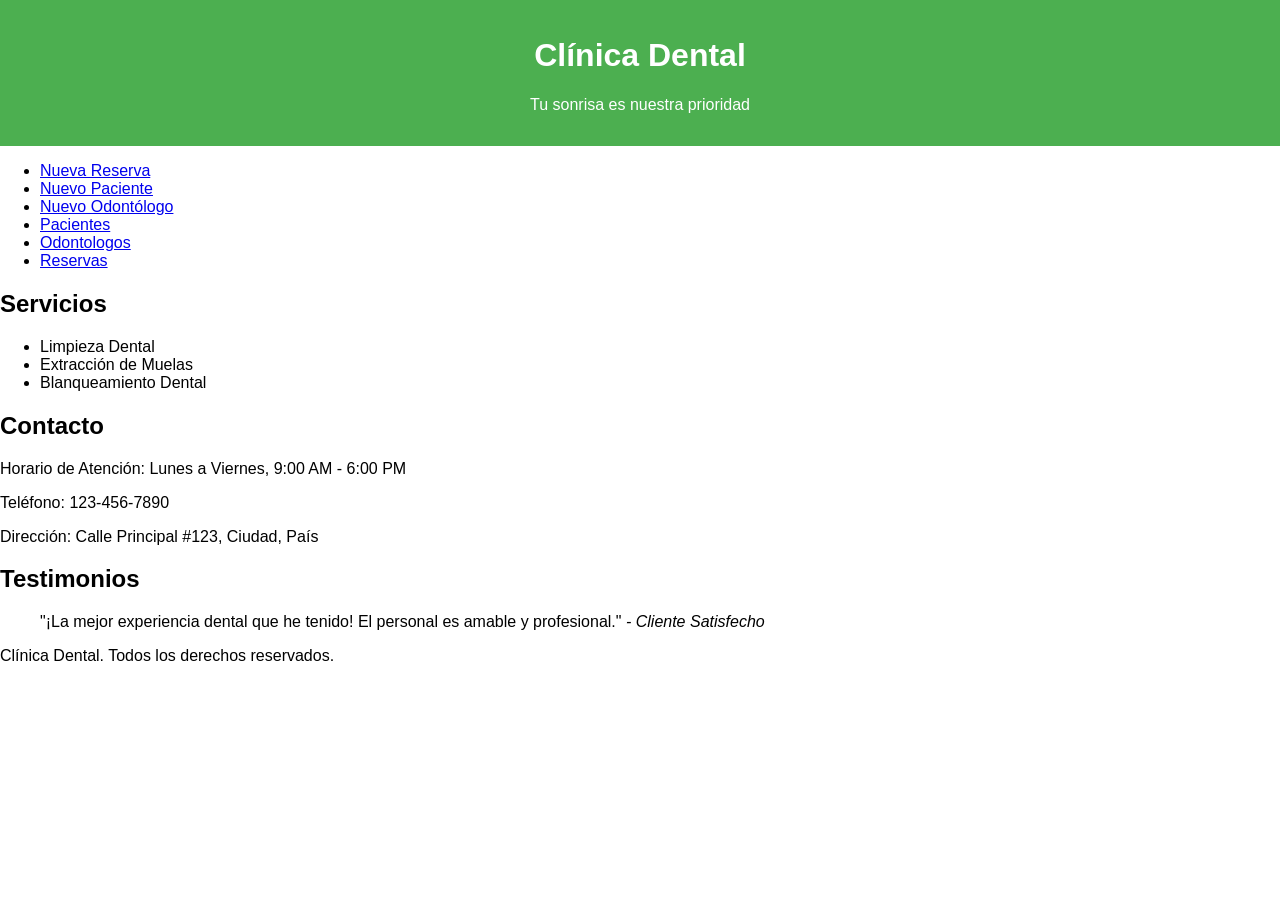
==== src/main/resources/static/index.html @ 353c05ca "front" ====
<!DOCTYPE html>
<html lang="es">
<head>
    <meta charset="UTF-8">
    <meta name="viewport" content="width=device-width, initial-scale=1.0">
    <title>Odonologia</title>
    <link href="css/style.css" rel="stylesheet">
</head>
<body>

<header>
    <h1>Clínica Dental</h1>
    <p>Tu sonrisa es nuestra prioridad</p>
</header>

<nav>
    <ul>
        <li><a href="nuevaReserva.html">Nueva Reserva</a></li>
        <li><a href="nuevoPaciente.html">Nuevo Paciente</a></li>
        <li><a href="nuevoOdontologo.html">Nuevo Odontólogo</a></li>
        <li><a href="listarPacientes.html">Pacientes</a></li>
        <li><a href="listarOdontologos.html">Odontologos</a></li>
        <li><a href="listarReservas.html">Reservas</a></li>
    </ul>
</nav>

<section id="servicios">
    <h2>Servicios</h2>
    <ul>
        <li>Limpieza Dental</li>
        <li>Extracción de Muelas</li>
        <li>Blanqueamiento Dental</li>
        <!-- Agrega más servicios -->
    </ul>
</section>

<section id="contacto">
    <h2>Contacto</h2>
    <p>Horario de Atención: Lunes a Viernes, 9:00 AM - 6:00 PM</p>
    <p>Teléfono: 123-456-7890</p>
    <p>Dirección: Calle Principal #123, Ciudad, País</p>
    <!-- Puedes agregar un formulario de contacto aquí -->
</section>

<section id="testimonios">
    <h2>Testimonios</h2>
    <blockquote>
        "¡La mejor experiencia dental que he tenido! El personal es amable y profesional."
        <cite>- Cliente Satisfecho</cite>
    </blockquote>
    <!-- Agrega más testimonios si los tienes -->
</section>

<footer>
    <p>Clínica Dental. Todos los derechos reservados.</p>
</footer>

</body>
</html>
---- src/main/resources/static/css/style.css ----
body {
    font-family: Arial, sans-serif;
    margin: 0;
    padding: 0;
}
header {
    background-color: #4CAF50;
    color: white;
    text-align: center;
    padding: 1em;
}
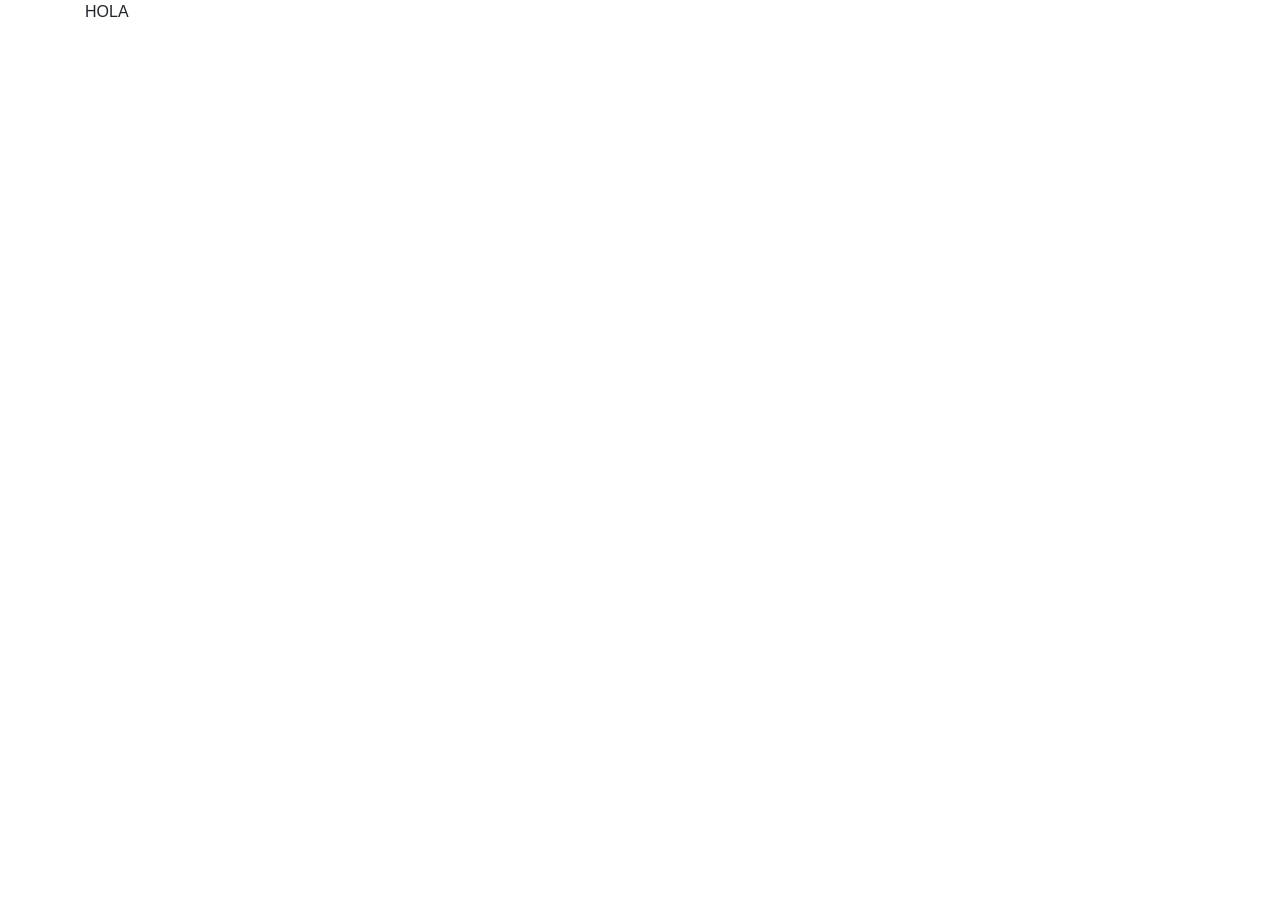
==== commit be08c600: "se modifica front" ====
--- a/src/main/resources/static/index.html
+++ b/src/main/resources/static/index.html
@@ -1,59 +1,16 @@
 <!DOCTYPE html>
-<html lang="es">
+<html lang="en">
 <head>
     <meta charset="UTF-8">
-    <meta name="viewport" content="width=device-width, initial-scale=1.0">
-    <title>Odonologia</title>
-    <link href="css/style.css" rel="stylesheet">
+    <title>Title</title>
+
+    <link rel="stylesheet" href="https://cdn.jsdelivr.net/npm/bootstrap@4.3.1/dist/css/bootstrap.min.css" integrity="sha384-ggOyR0iXCbMQv3Xipma34MD+dH/1fQ784/j6cY/iJTQUOhcWr7x9JvoRxT2MZw1T" crossorigin="anonymous">
+
 </head>
 <body>
-
-<header>
-    <h1>Clínica Dental</h1>
-    <p>Tu sonrisa es nuestra prioridad</p>
-</header>
-
-<nav>
-    <ul>
-        <li><a href="nuevaReserva.html">Nueva Reserva</a></li>
-        <li><a href="nuevoPaciente.html">Nuevo Paciente</a></li>
-        <li><a href="nuevoOdontologo.html">Nuevo Odontólogo</a></li>
-        <li><a href="listarPacientes.html">Pacientes</a></li>
-        <li><a href="listarOdontologos.html">Odontologos</a></li>
-        <li><a href="listarReservas.html">Reservas</a></li>
-    </ul>
-</nav>
-
-<section id="servicios">
-    <h2>Servicios</h2>
-    <ul>
-        <li>Limpieza Dental</li>
-        <li>Extracción de Muelas</li>
-        <li>Blanqueamiento Dental</li>
-        <!-- Agrega más servicios -->
-    </ul>
-</section>
-
-<section id="contacto">
-    <h2>Contacto</h2>
-    <p>Horario de Atención: Lunes a Viernes, 9:00 AM - 6:00 PM</p>
-    <p>Teléfono: 123-456-7890</p>
-    <p>Dirección: Calle Principal #123, Ciudad, País</p>
-    <!-- Puedes agregar un formulario de contacto aquí -->
-</section>
-
-<section id="testimonios">
-    <h2>Testimonios</h2>
-    <blockquote>
-        "¡La mejor experiencia dental que he tenido! El personal es amable y profesional."
-        <cite>- Cliente Satisfecho</cite>
-    </blockquote>
-    <!-- Agrega más testimonios si los tienes -->
-</section>
-
-<footer>
-    <p>Clínica Dental. Todos los derechos reservados.</p>
-</footer>
-
+        <div class="container"
+        <h1>HOLA</h1>
+        <script src="https://code.jquery.com/jquery-3.7.1.min.js" integrity="sha256-/JqT3SQfawRcv/BIHPThkBvs0OEvtFFmqPF/lYI/Cxo=" crossorigin="anonymous"></script>
+        <script src="./js/main.js"></script>
 </body>
 </html>
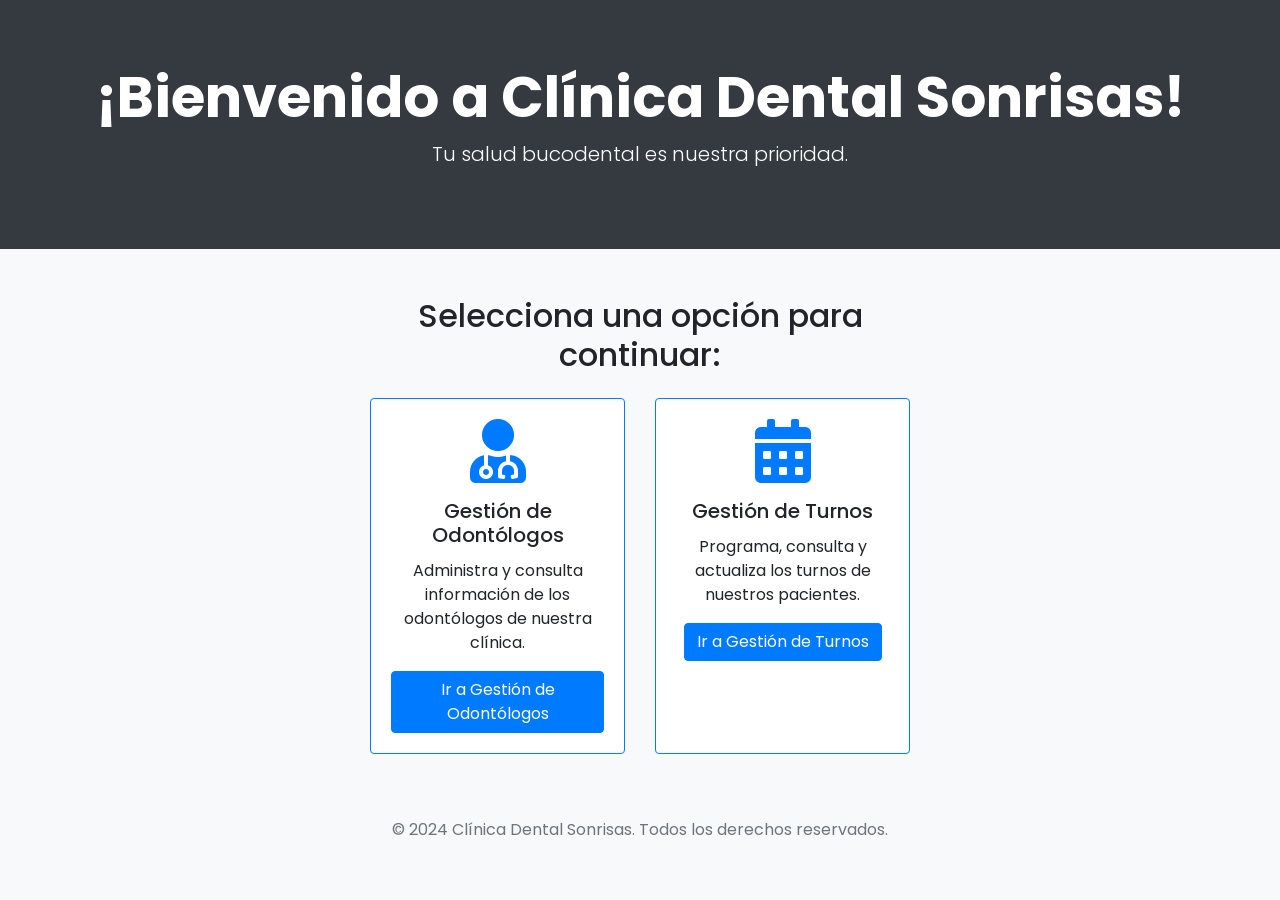
==== commit feb809fa: "se implemente turnos front" ====
--- a/src/main/resources/static/index.html
+++ b/src/main/resources/static/index.html
@@ -2,15 +2,96 @@
 <html lang="en">
 <head>
     <meta charset="UTF-8">
-    <title>Title</title>
+    <meta name="viewport" content="width=device-width, initial-scale=1.0">
+    <title>Inicio - Clínica Dental Sonrisas</title>
+    <link rel="stylesheet" href="https://cdnjs.cloudflare.com/ajax/libs/animate.css/4.1.1/animate.min.css">
+    <link rel="stylesheet" href="https://fonts.googleapis.com/css2?family=Poppins:wght@300;400;500;600;700&display=swap">
+    <link rel="stylesheet" href="https://stackpath.bootstrapcdn.com/bootstrap/4.5.2/css/bootstrap.min.css">
+    <link rel="stylesheet" href="https://cdnjs.cloudflare.com/ajax/libs/font-awesome/5.15.3/css/all.min.css">
+    <style>
+        body {
+            font-family: 'Poppins', sans-serif;
+            background-color: #f8f9fa;
+        }
 
-    <link rel="stylesheet" href="https://cdn.jsdelivr.net/npm/bootstrap@4.3.1/dist/css/bootstrap.min.css" integrity="sha384-ggOyR0iXCbMQv3Xipma34MD+dH/1fQ784/j6cY/iJTQUOhcWr7x9JvoRxT2MZw1T" crossorigin="anonymous">
+        .jumbotron {
+            background-color: #343a40;
+            color: white;
+            margin-bottom: 0;
+            border-radius: 0;
+        }
 
+        .jumbotron h1 {
+            font-weight: bold;
+        }
+
+        .btn-primary {
+            background-color: #007bff;
+            border-color: #007bff;
+            transition: all 0.3s ease;
+        }
+
+        .btn-primary:hover {
+            background-color: #0056b3;
+            border-color: #0056b3;
+            transform: scale(1.05);
+        }
+
+        .btn-primary:focus {
+            box-shadow: 0 0 0 0.2rem rgba(0, 123, 255, 0.5);
+        }
+
+        .card-icon {
+            font-size: 4rem;
+            color: #007bff;
+            transition: all 0.3s ease;
+        }
+
+        .card-icon:hover {
+            transform: scale(1.1);
+        }
+    </style>
 </head>
 <body>
-        <div class="container"
-        <h1>HOLA</h1>
-        <script src="https://code.jquery.com/jquery-3.7.1.min.js" integrity="sha256-/JqT3SQfawRcv/BIHPThkBvs0OEvtFFmqPF/lYI/Cxo=" crossorigin="anonymous"></script>
-        <script src="./js/main.js"></script>
+
+    <div class="jumbotron jumbotron-fluid">
+        <div class="container text-center">
+            <h1 class="display-4 animate__animated animate__fadeInDown">¡Bienvenido a Clínica Dental Sonrisas!</h1>
+            <p class="lead animate__animated animate__fadeInUp">Tu salud bucodental es nuestra prioridad.</p>
+        </div>
+    </div>
+
+    <div class="container mt-5">
+        <div class="row justify-content-center">
+            <div class="col-md-6 text-center">
+                <h2 class="mb-4 animate__animated animate__fadeIn">Selecciona una opción para continuar:</h2>
+                <div class="card-deck d-flex align-items-stretch justify-content-center">
+                    <div class="card border-primary mb-3 animate__animated animate__fadeInLeft">
+                        <div class="card-body text-center">
+                            <i class="fas fa-user-md card-icon"></i>
+                            <h5 class="card-title mt-3">Gestión de Odontólogos</h5>
+                            <p class="card-text">Administra y consulta información de los odontólogos de nuestra clínica.</p>
+                            <a href="odontologos.html" class="btn btn-primary">Ir a Gestión de Odontólogos</a>
+                        </div>
+                    </div>
+                    <div class="card border-primary mb-3 animate__animated animate__fadeInRight">
+                        <div class="card-body text-center">
+                            <i class="fas fa-calendar-alt card-icon"></i>
+                            <h5 class="card-title mt-3">Gestión de Turnos</h5>
+                            <p class="card-text">Programa, consulta y actualiza los turnos de nuestros pacientes.</p>
+                            <a href="turnos.html" class="btn btn-primary">Ir a Gestión de Turnos</a>
+                        </div>
+                    </div>
+                </div>
+            </div>
+        </div>
+    </div>
+
+    <footer class="footer mt-5">
+        <div class="container text-center">
+            <span class="text-muted">&copy; 2024 Clínica Dental Sonrisas. Todos los derechos reservados.</span>
+        </div>
+    </footer>
+
 </body>
-</html>+</html>
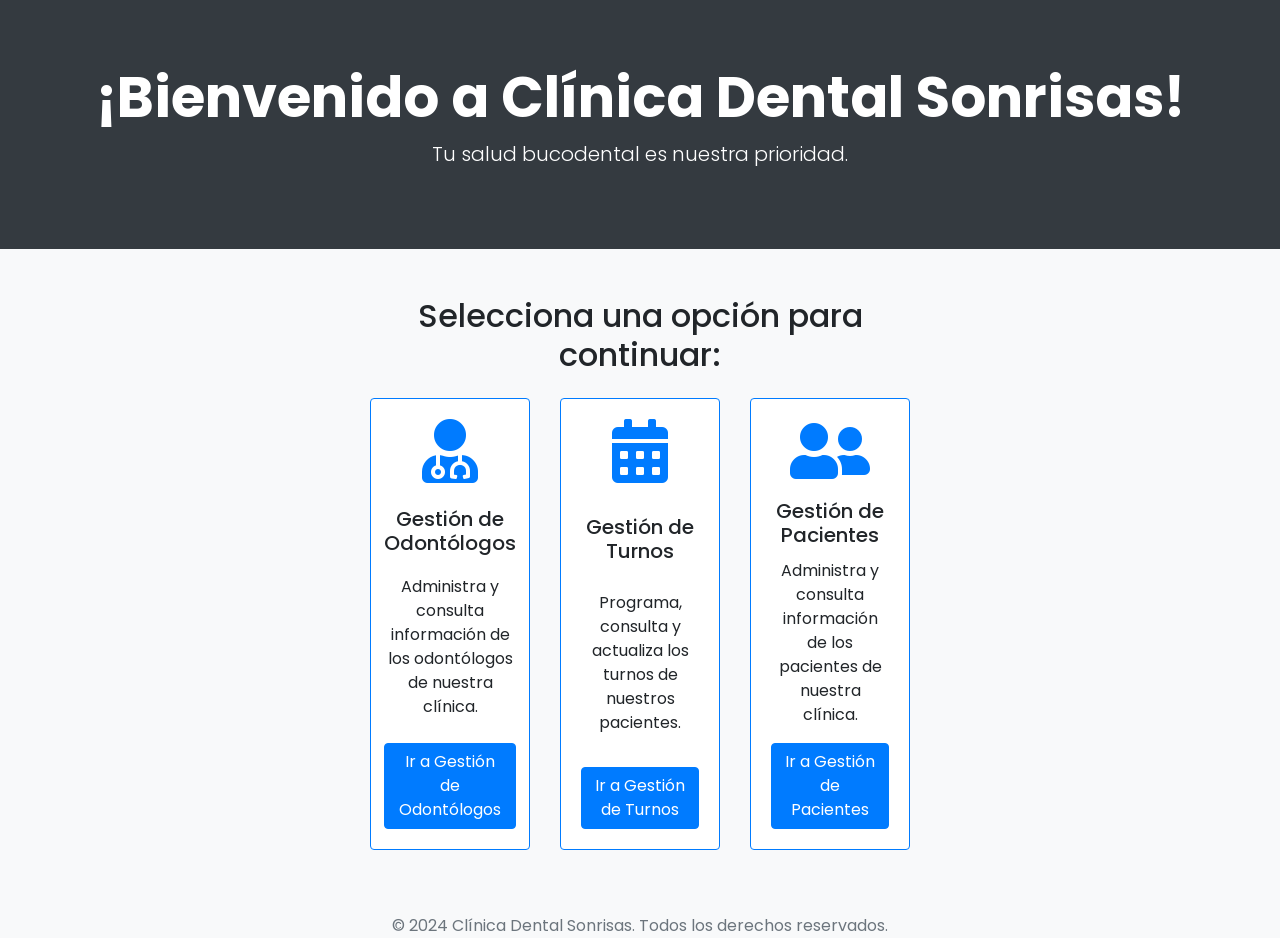
==== commit 6827f881: "se hacen refacciones en front y backend" ====
--- a/src/main/resources/static/index.html
+++ b/src/main/resources/static/index.html
@@ -50,6 +50,14 @@
         .card-icon:hover {
             transform: scale(1.1);
         }
+
+        /* Alinea los botones verticalmente */
+        .card-body {
+            display: flex;
+            flex-direction: column;
+            justify-content: space-between;
+            height: 100%;
+        }
     </style>
 </head>
 <body>
@@ -67,7 +75,7 @@
                 <h2 class="mb-4 animate__animated animate__fadeIn">Selecciona una opción para continuar:</h2>
                 <div class="card-deck d-flex align-items-stretch justify-content-center">
                     <div class="card border-primary mb-3 animate__animated animate__fadeInLeft">
-                        <div class="card-body text-center">
+                        <div class="card-body text-center align-self-center">
                             <i class="fas fa-user-md card-icon"></i>
                             <h5 class="card-title mt-3">Gestión de Odontólogos</h5>
                             <p class="card-text">Administra y consulta información de los odontólogos de nuestra clínica.</p>
@@ -75,11 +83,19 @@
                         </div>
                     </div>
                     <div class="card border-primary mb-3 animate__animated animate__fadeInRight">
-                        <div class="card-body text-center">
+                        <div class="card-body text-center align-self-center">
                             <i class="fas fa-calendar-alt card-icon"></i>
                             <h5 class="card-title mt-3">Gestión de Turnos</h5>
                             <p class="card-text">Programa, consulta y actualiza los turnos de nuestros pacientes.</p>
                             <a href="turnos.html" class="btn btn-primary">Ir a Gestión de Turnos</a>
+                        </div>
+                    </div>
+                    <div class="card border-primary mb-3 animate__animated animate__fadeInRight">
+                        <div class="card-body text-center align-self-center">
+                            <i class="fas fa-user-friends card-icon"></i>
+                            <h5 class="card-title mt-3">Gestión de Pacientes</h5>
+                            <p class="card-text">Administra y consulta información de los pacientes de nuestra clínica.</p>
+                            <a href="pacientes.html" class="btn btn-primary">Ir a Gestión de Pacientes</a>
                         </div>
                     </div>
                 </div>
